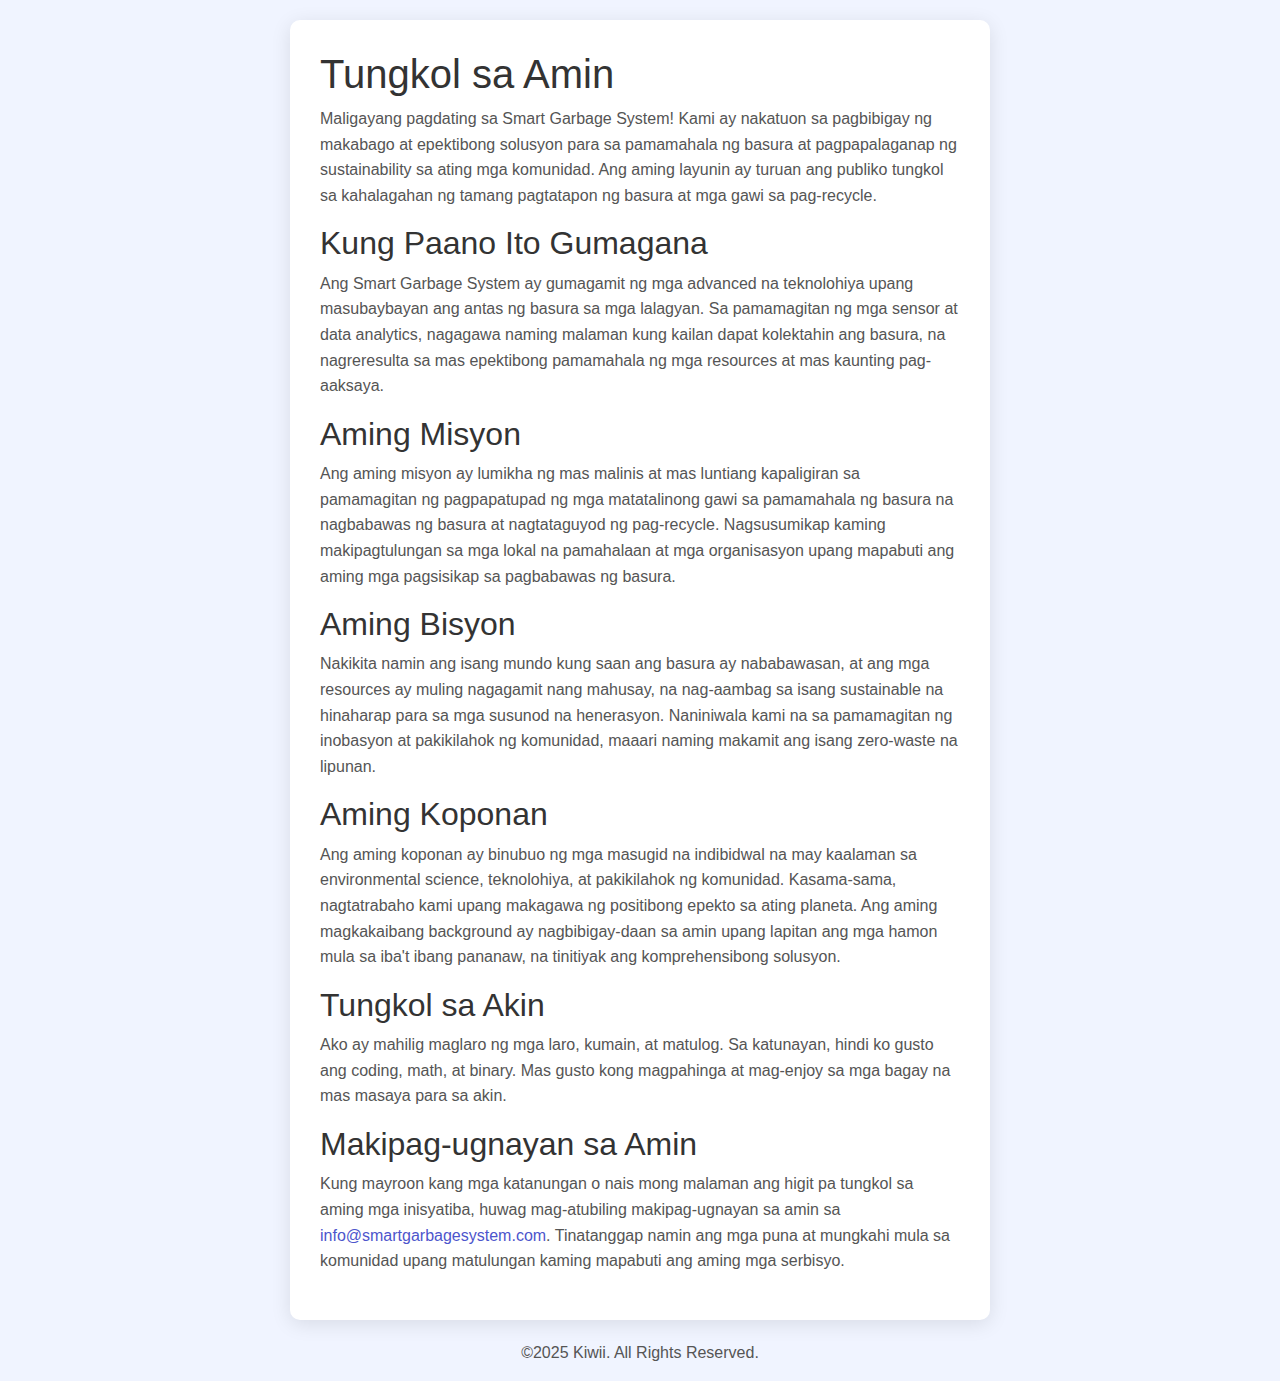
==== about.html @ 41cf678c "kung sha man, ang ma pilian" ====
<!DOCTYPE html>
<html lang="en">
<head>
    <meta charset="UTF-8">
    <meta name="viewport" content="width=device-width, initial-scale=1.0">
    <link href="https://cdn.jsdelivr.net/npm/bootstrap@5.3.3/dist/css/bootstrap.min.css" rel="stylesheet" integrity="sha384-QWTKZyjpPEjISv5WaRU9OFeRpok6YctnYmDr5pNlyT2bRjXh0JMhjY6hW+ALEwIH" crossorigin="anonymous">
    <script defer src="https://cdn.jsdelivr.net/npm/bootstrap@5.3.3/dist/js/bootstrap.bundle.min.js" integrity="sha384-YvpcrYf0tY3lHB60NNkmXc5s9fDVZLESaAA55NDzOxhy9GkcIdslK1eN7N6jIeHz" crossorigin="anonymous"></script>
    <link href='https://unpkg.com/boxicons@2.1.4/css/boxicons.min.css' rel='stylesheet'>
    <link rel="stylesheet" href="about.css">
    <title>Document</title>
</head>
<body>
<!-- Start Generation Here -->
<!-- Start of Selection -->
<div class="account-section">
    <h1>Tungkol sa Amin</h1>
    <p>Maligayang pagdating sa Smart Garbage System! Kami ay nakatuon sa pagbibigay ng makabago at epektibong solusyon para sa pamamahala ng basura at pagpapalaganap ng sustainability sa ating mga komunidad. Ang aming layunin ay turuan ang publiko tungkol sa kahalagahan ng tamang pagtatapon ng basura at mga gawi sa pag-recycle.</p>
    <h2>Kung Paano Ito Gumagana</h2>
    <p>Ang Smart Garbage System ay gumagamit ng mga advanced na teknolohiya upang masubaybayan ang antas ng basura sa mga lalagyan. Sa pamamagitan ng mga sensor at data analytics, nagagawa naming malaman kung kailan dapat kolektahin ang basura, na nagreresulta sa mas epektibong pamamahala ng mga resources at mas kaunting pag-aaksaya.</p>
    <h2>Aming Misyon</h2>
    <p>Ang aming misyon ay lumikha ng mas malinis at mas luntiang kapaligiran sa pamamagitan ng pagpapatupad ng mga matatalinong gawi sa pamamahala ng basura na nagbabawas ng basura at nagtataguyod ng pag-recycle. Nagsusumikap kaming makipagtulungan sa mga lokal na pamahalaan at mga organisasyon upang mapabuti ang aming mga pagsisikap sa pagbabawas ng basura.</p>
    <h2>Aming Bisyon</h2>
    <p>Nakikita namin ang isang mundo kung saan ang basura ay nababawasan, at ang mga resources ay muling nagagamit nang mahusay, na nag-aambag sa isang sustainable na hinaharap para sa mga susunod na henerasyon. Naniniwala kami na sa pamamagitan ng inobasyon at pakikilahok ng komunidad, maaari naming makamit ang isang zero-waste na lipunan.</p>
    <h2>Aming Koponan</h2>
    <p>Ang aming koponan ay binubuo ng mga masugid na indibidwal na may kaalaman sa environmental science, teknolohiya, at pakikilahok ng komunidad. Kasama-sama, nagtatrabaho kami upang makagawa ng positibong epekto sa ating planeta. Ang aming magkakaibang background ay nagbibigay-daan sa amin upang lapitan ang mga hamon mula sa iba't ibang pananaw, na tinitiyak ang komprehensibong solusyon.</p>
    <h2>Tungkol sa Akin</h2>
    <p>Ako ay mahilig maglaro ng mga laro, kumain, at matulog. Sa katunayan, hindi ko gusto ang coding, math, at binary. Mas gusto kong magpahinga at mag-enjoy sa mga bagay na mas masaya para sa akin.</p>
    <h2>Makipag-ugnayan sa Amin</h2>
    <p>Kung mayroon kang mga katanungan o nais mong malaman ang higit pa tungkol sa aming mga inisyatiba, huwag mag-atubiling makipag-ugnayan sa amin sa <a href="mailto:info@smartgarbagesystem.com">info@smartgarbagesystem.com</a>. Tinatanggap namin ang mga puna at mungkahi mula sa komunidad upang matulungan kaming mapabuti ang aming mga serbisyo.</p>
</div>
</body>
<footer style="text-align: center; margin-top: 20px;">
    <p>&copy;2025 Kiwii. All Rights Reserved.</p>
</footer>
</html>
---- about.css ----
/* Start Generation Here */
body {
    background-color: #f0f4ff; /* Mas maliwanag na background para sa mas magandang hitsura */
    font-family: 'Arial', sans-serif; /* Gamitin ang Arial font para sa mas malinis na hitsura */
    transition: background-color 0.3s ease; /* Magdagdag ng transition effect sa background */
}

.account-section {
    background-color: #ffffff; /* Puti para sa mas malinis na hitsura */
    border-radius: 10px; /* Mas bilog na mga sulok */
    padding: 30px; /* Dagdag na padding para sa mas magandang espasyo */
    box-shadow: 0 4px 20px rgba(0, 0, 0, 0.1); /* Mas banayad na anino para sa lalim */
    margin: 20px auto; /* Center ang account section */
    width: 90%; /* Mas malawak na seksyon */
    max-width: 700px; /* Mas malaking maximum na lapad */
    transition: box-shadow 0.3s ease; /* Magdagdag ng transition effect sa anino */
}

.account-section:hover {
    box-shadow: 0 8px 30px rgba(0, 0, 0, 0.2); /* Palakihin ang anino kapag hover */
}

h1, h2 {
    color: #333; /* Madilim na kulay para sa mga pamagat */
    transition: color 0.3s ease; /* Magdagdag ng transition effect sa kulay */
}

h1:hover, h2:hover {
    color: #4D55CC; /* Palitan ang kulay kapag hover */
}

p {
    color: #555; /* Mas maliwanag na kulay para sa mga talata */
    line-height: 1.6; /* Mas magandang spacing sa pagitan ng mga linya */
    transition: color 0.3s ease; /* Magdagdag ng transition effect sa kulay */
}

p:hover {
    color: #333; /* Palitan ang kulay kapag hover */
}

a {
    color: #4D55CC; /* Kulay ng link na tumutugma sa tema */
    text-decoration: none; /* Alisin ang underline */
    transition: color 0.3s ease; /* Magdagdag ng transition effect sa kulay */
}

a:hover {
    text-decoration: underline; /* Magdagdag ng underline kapag hover */
    color: #333; /* Palitan ang kulay kapag hover */
}

/* Responsiveness */
@media (max-width: 768px) {
    .account-section {
        width: 95%; /* Mas malawak na seksyon sa mas maliit na screen */
    }
}
/* End Generation Here */
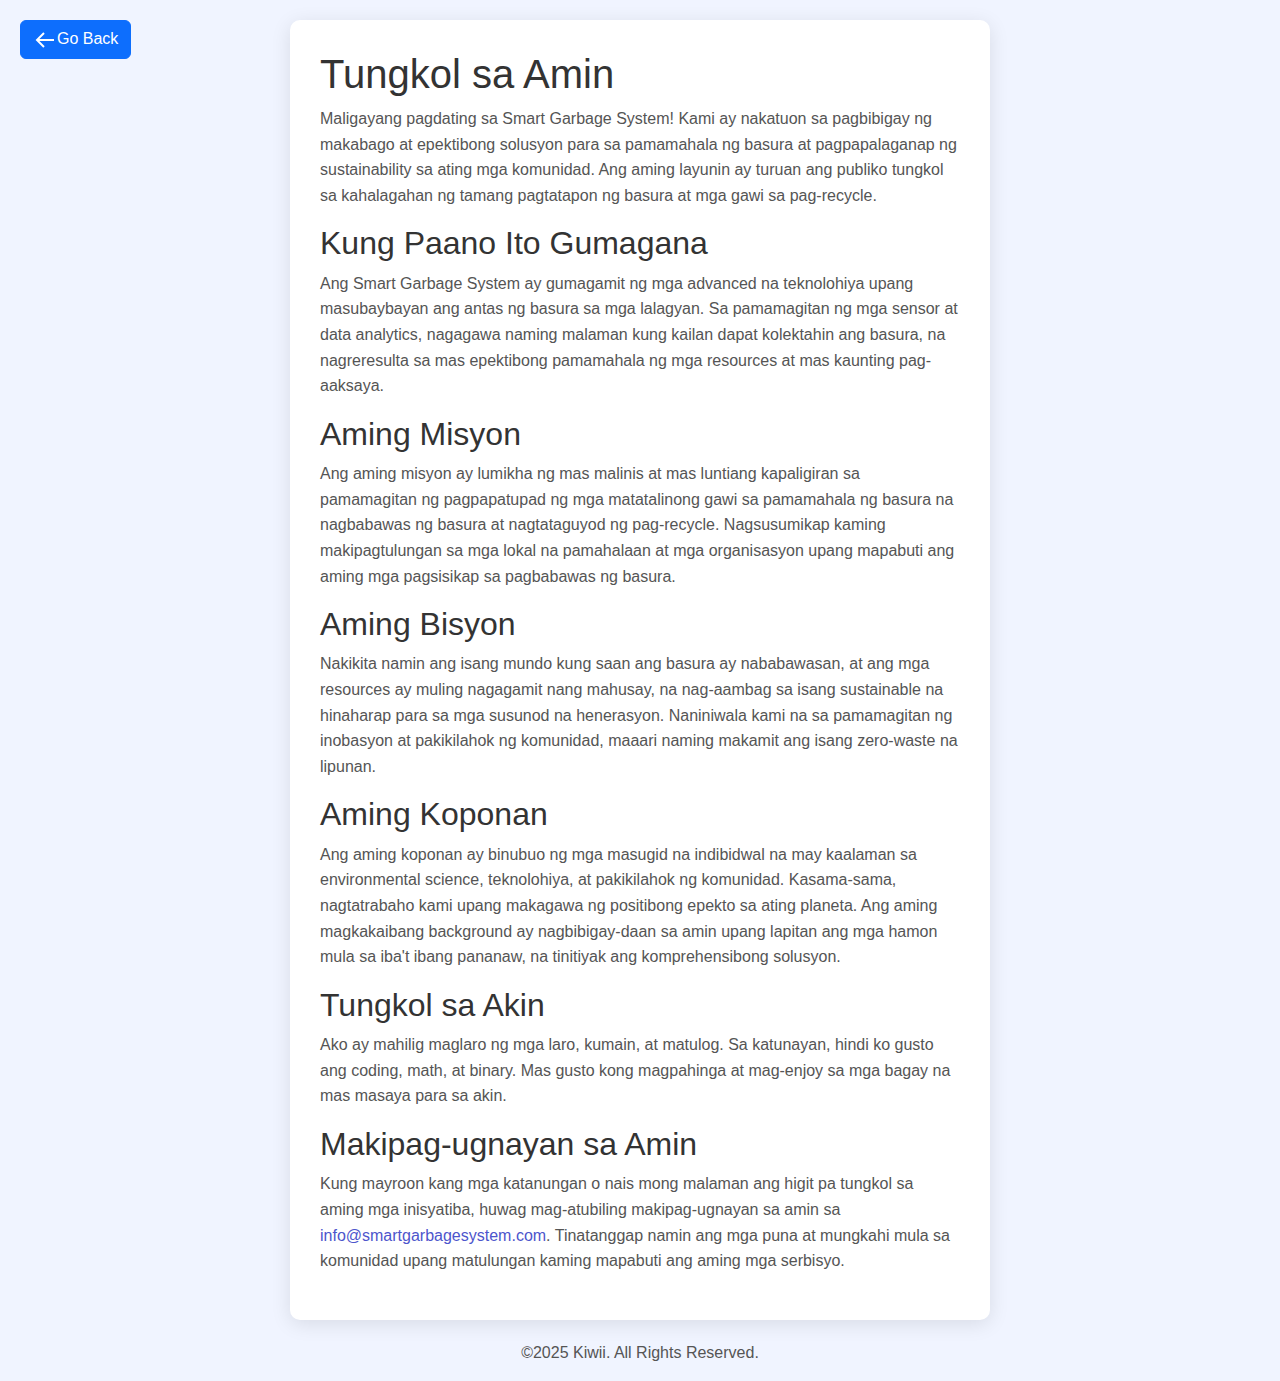
==== commit e9841d98: "my eyes, huhu, ang akong heart pala" ====
--- a/about.html
+++ b/about.html
@@ -10,8 +10,13 @@
     <title>Document</title>
 </head>
 <body>
-<!-- Start Generation Here -->
-<!-- Start of Selection -->
+    <div class="go-back">
+        <div style="position: absolute; top: 20px; left: 20px;">
+            <a href="home.html" class="btn btn-primary">
+                <img src="[data-uri]"/>Go Back
+            </a>
+        </div>
+    </div>
 <div class="account-section">
     <h1>Tungkol sa Amin</h1>
     <p>Maligayang pagdating sa Smart Garbage System! Kami ay nakatuon sa pagbibigay ng makabago at epektibong solusyon para sa pamamahala ng basura at pagpapalaganap ng sustainability sa ating mga komunidad. Ang aming layunin ay turuan ang publiko tungkol sa kahalagahan ng tamang pagtatapon ng basura at mga gawi sa pag-recycle.</p>
